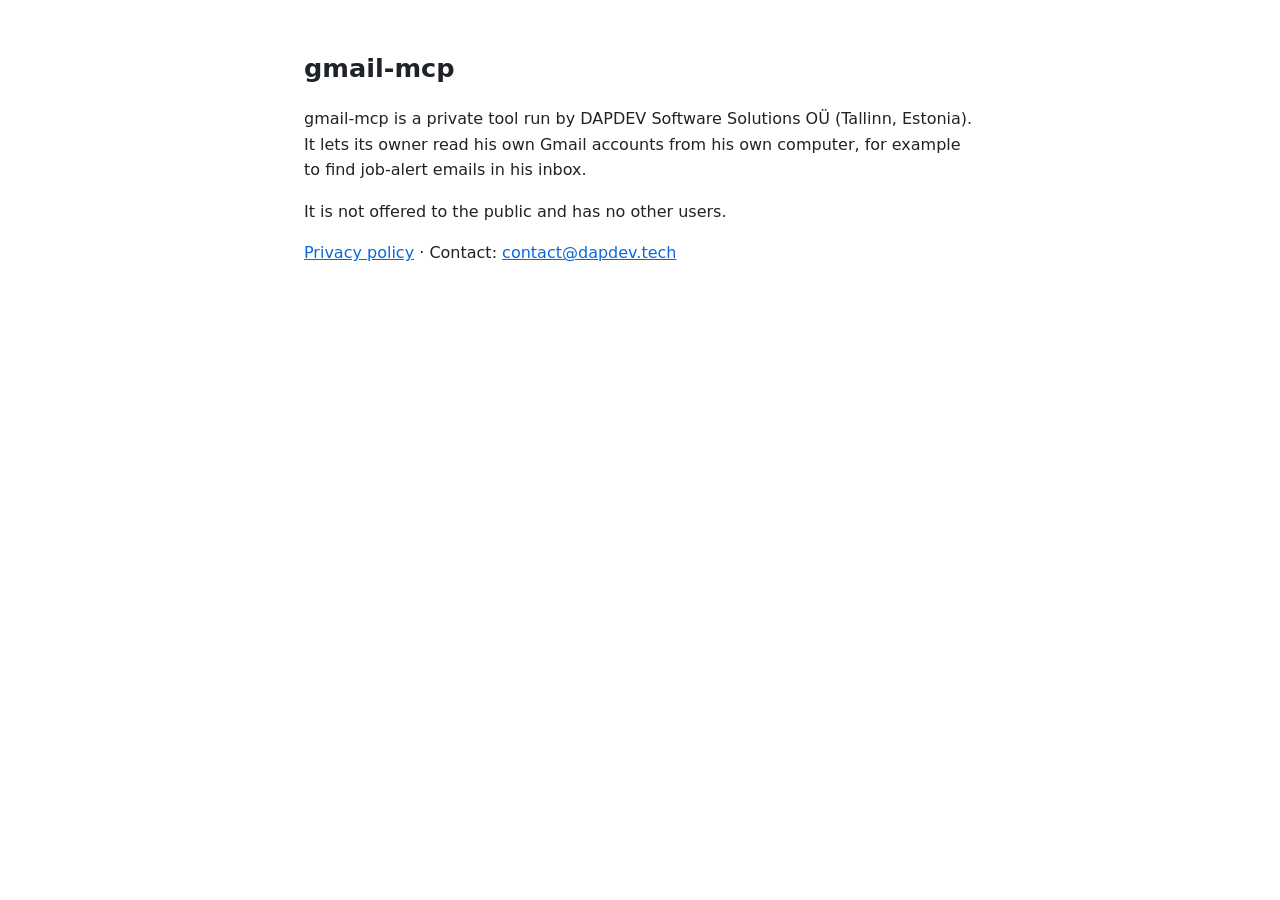
==== index.html @ 1946f773 "Home and privacy pages for the gmail-mcp OAuth app Co-Authored-By: Claude Opus 5.5 <noreply@anthropi" ====
<!doctype html>
<html lang="en"><head><meta charset="utf-8"><meta name="viewport" content="width=device-width,initial-scale=1">
<title>gmail-mcp</title><link rel="stylesheet" href="style.css"></head><body>
<h1>gmail-mcp</h1>
<p>gmail-mcp is a private tool run by DAPDEV Software Solutions OÜ (Tallinn, Estonia). It lets its owner read his own Gmail accounts from his own computer, for example to find job-alert emails in his inbox.</p>
<p>It is not offered to the public and has no other users.</p>
<p><a href="privacy.html">Privacy policy</a> · Contact: <a href="mailto:contact@dapdev.tech">contact@dapdev.tech</a></p>
</body></html>
---- style.css ----
body{font:16px/1.6 system-ui,sans-serif;max-width:42rem;margin:3rem auto;padding:0 1.25rem;color:#1f2328}
h1{font-size:1.6rem}h2{font-size:1.15rem;margin-top:2rem}a{color:#0969da}
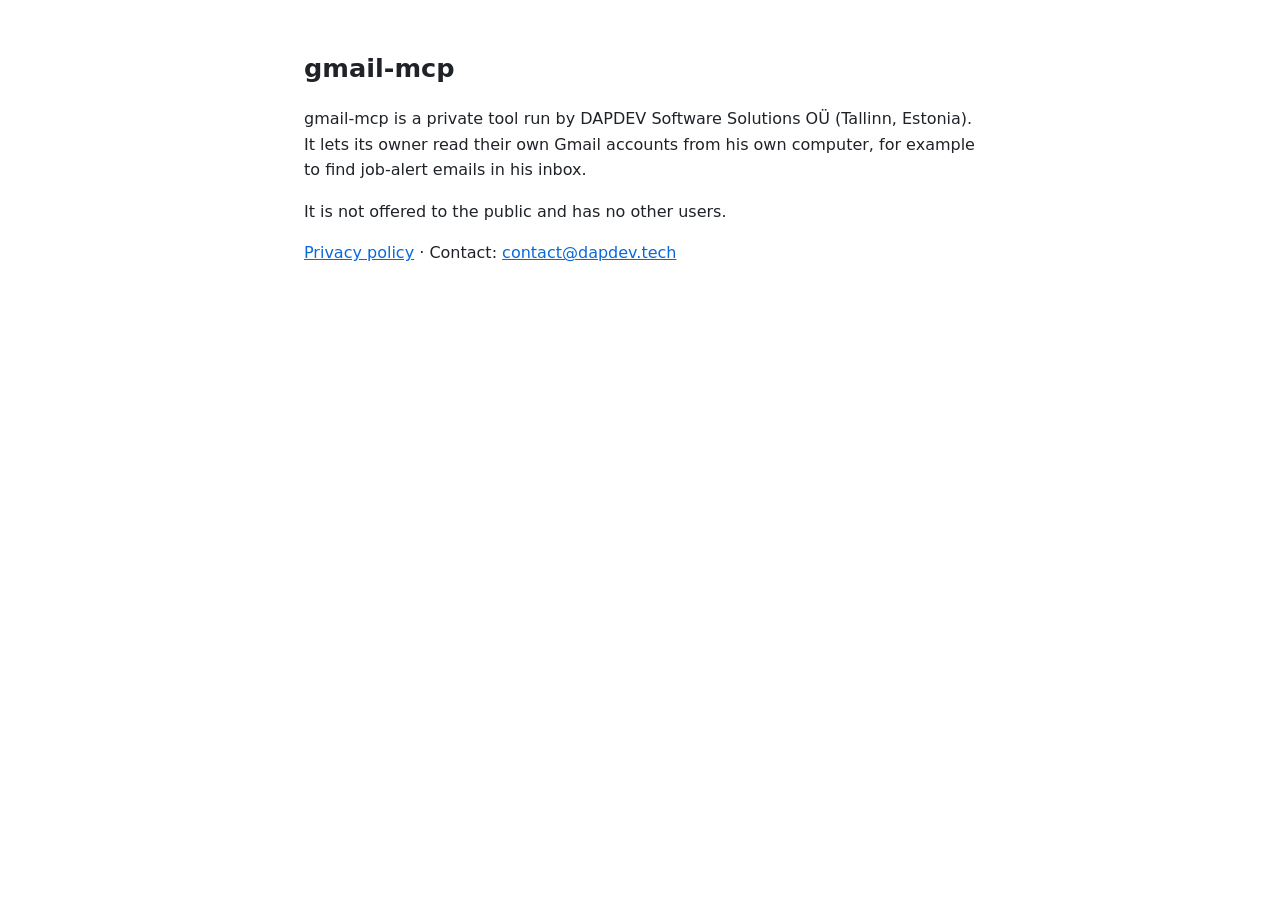
==== commit 3aa69282: "Neutral wording Co-Authored-By: Claude Opus 5.5 <noreply@anthropic.com>" ====
--- a/index.html
+++ b/index.html
@@ -2,7 +2,7 @@
 <html lang="en"><head><meta charset="utf-8"><meta name="viewport" content="width=device-width,initial-scale=1">
 <title>gmail-mcp</title><link rel="stylesheet" href="style.css"></head><body>
 <h1>gmail-mcp</h1>
-<p>gmail-mcp is a private tool run by DAPDEV Software Solutions OÜ (Tallinn, Estonia). It lets its owner read his own Gmail accounts from his own computer, for example to find job-alert emails in his inbox.</p>
+<p>gmail-mcp is a private tool run by DAPDEV Software Solutions OÜ (Tallinn, Estonia). It lets its owner read their own Gmail accounts from his own computer, for example to find job-alert emails in his inbox.</p>
 <p>It is not offered to the public and has no other users.</p>
 <p><a href="privacy.html">Privacy policy</a> · Contact: <a href="mailto:contact@dapdev.tech">contact@dapdev.tech</a></p>
 </body></html>
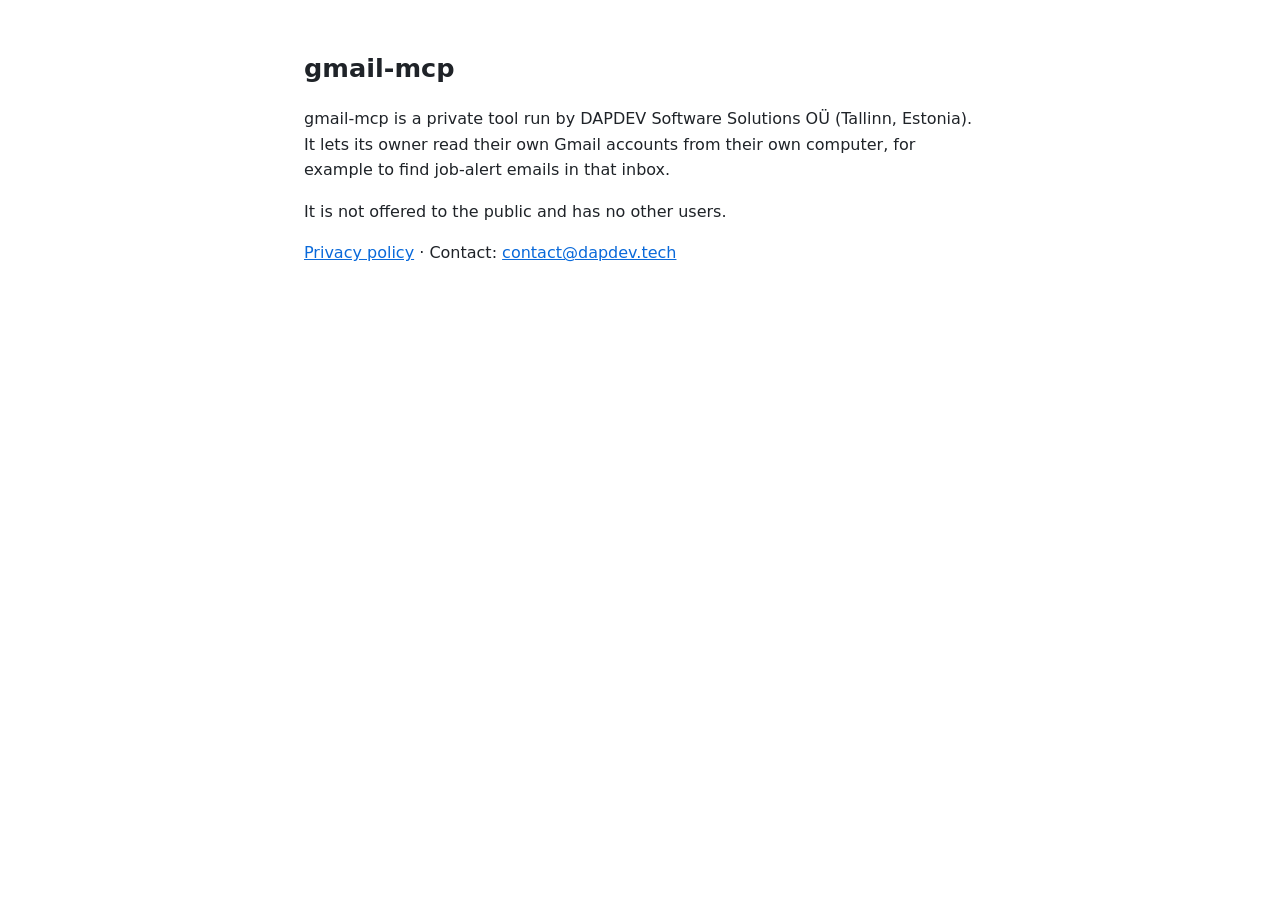
==== commit 019caced: "Neutral wording Co-Authored-By: Claude Opus 5.5 <noreply@anthropic.com>" ====
--- a/index.html
+++ b/index.html
@@ -2,7 +2,7 @@
 <html lang="en"><head><meta charset="utf-8"><meta name="viewport" content="width=device-width,initial-scale=1">
 <title>gmail-mcp</title><link rel="stylesheet" href="style.css"></head><body>
 <h1>gmail-mcp</h1>
-<p>gmail-mcp is a private tool run by DAPDEV Software Solutions OÜ (Tallinn, Estonia). It lets its owner read their own Gmail accounts from his own computer, for example to find job-alert emails in his inbox.</p>
+<p>gmail-mcp is a private tool run by DAPDEV Software Solutions OÜ (Tallinn, Estonia). It lets its owner read their own Gmail accounts from their own computer, for example to find job-alert emails in that inbox.</p>
 <p>It is not offered to the public and has no other users.</p>
 <p><a href="privacy.html">Privacy policy</a> · Contact: <a href="mailto:contact@dapdev.tech">contact@dapdev.tech</a></p>
 </body></html>
